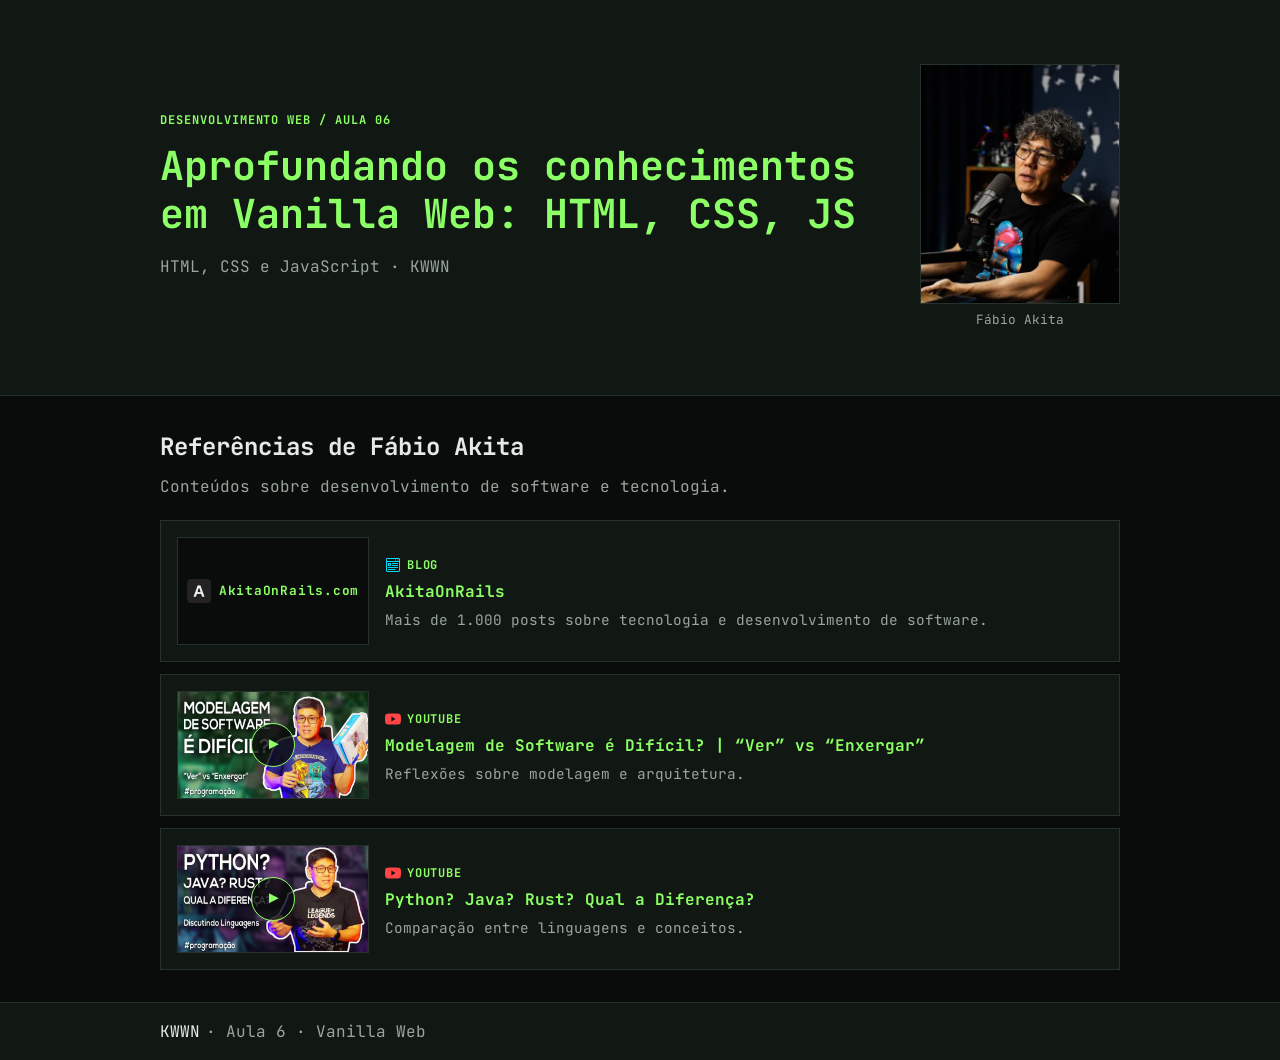
==== aulas/006/web/index.html @ 8f357129 "Organiza monorepo e documenta aula 006" ====
<!doctype html>
<html lang="pt-BR">
  <head>
    <meta charset="UTF-8">
    <meta name="viewport" content="width=device-width, initial-scale=1">
    <meta name="description" content="Referências de Fábio Akita sobre software e tecnologia.">
    <link rel="icon" type="image/webp" href="assets/img/favicon.webp">
    <title>Aula 6 — Vanilla Web</title>
    <link rel="preconnect" href="https://fonts.googleapis.com">
    <link rel="preconnect" href="https://fonts.gstatic.com" crossorigin>
    <link href="https://fonts.googleapis.com/css2?family=JetBrains+Mono:wght@400;500;600;700&display=swap" rel="stylesheet">
    <link rel="stylesheet" href="css/style.css">
    <script src="js/main.js" defer></script>
  </head>
  <body>
    <header class="site-header">
      <div class="container hero">
        <div>
          <p class="eyebrow">Desenvolvimento Web / Aula 06</p>
          <h1>Aprofundando os conhecimentos em Vanilla Web: HTML, CSS, JS</h1>
          <p class="muted">HTML, CSS e JavaScript · KWWN</p>
        </div>
        <figure class="portrait-card">
          <img class="portrait" src="assets/img/fabio-akita.webp" alt="Fábio Akita em uma conversa diante de um microfone" width="420" height="560">
          <figcaption>Fábio Akita</figcaption>
        </figure>
      </div>
    </header>

    <main class="container">
      <h2>Referências de Fábio Akita</h2>
      <p class="muted">Conteúdos sobre desenvolvimento de software e tecnologia.</p>
      <ul class="resources">
        <li class="card">
          <a class="preview" href="https://akitaonrails.com/" data-viewer="site" aria-label="Abrir AkitaOnRails.com no visualizador">
            <span class="site-preview-logo"><img src="assets/img/akitaonrails-logo.webp" alt=""><span>AkitaOnRails.com</span></span>
          </a>
          <div><small class="blog-label"><img src="assets/img/icon-blog.webp" alt="" width="16" height="16"> Blog</small><h3><a href="https://akitaonrails.com/" target="_blank" rel="noopener noreferrer">AkitaOnRails</a></h3><p class="muted">Mais de 1.000 posts sobre tecnologia e desenvolvimento de software.</p></div>
        </li>
        <li class="card">
          <a class="preview" href="https://www.youtube.com/watch?v=SmYQcaP1Jgw" data-viewer="video" aria-label="Assistir: Modelagem de Software é Difícil?">
            <img src="assets/img/youtube-modelagem.webp" alt="" loading="lazy" width="1280" height="720"><span class="play" aria-hidden="true">▶</span>
          </a>
          <div><small class="youtube-label"><svg aria-hidden="true" viewBox="0 0 24 24"><path d="M23.5 6.2a3 3 0 0 0-2.1-2.1C19.5 3.6 12 3.6 12 3.6s-7.5 0-9.4.5A3 3 0 0 0 .5 6.2 31 31 0 0 0 0 12a31 31 0 0 0 .5 5.8 3 3 0 0 0 2.1 2.1c1.9.5 9.4.5 9.4.5s7.5 0 9.4-.5a3 3 0 0 0 2.1-2.1A31 31 0 0 0 24 12a31 31 0 0 0-.5-5.8ZM9.6 15.6V8.4l6.3 3.6-6.3 3.6Z"/></svg> YouTube</small><h3><a href="https://www.youtube.com/watch?v=SmYQcaP1Jgw" target="_blank" rel="noopener noreferrer">Modelagem de Software é Difícil? | “Ver” vs “Enxergar”</a></h3><p class="muted">Reflexões sobre modelagem e arquitetura.</p></div>
        </li>
        <li class="card">
          <a class="preview" href="https://www.youtube.com/watch?v=MI9cdxETA4c" data-viewer="video" aria-label="Assistir: Python? Java? Rust? Qual a Diferença?">
            <img src="assets/img/youtube-linguagens.webp" alt="" loading="lazy" width="1280" height="720"><span class="play" aria-hidden="true">▶</span>
          </a>
          <div><small class="youtube-label"><svg aria-hidden="true" viewBox="0 0 24 24"><path d="M23.5 6.2a3 3 0 0 0-2.1-2.1C19.5 3.6 12 3.6 12 3.6s-7.5 0-9.4.5A3 3 0 0 0 .5 6.2 31 31 0 0 0 0 12a31 31 0 0 0 .5 5.8 3 3 0 0 0 2.1 2.1c1.9.5 9.4.5 9.4.5s7.5 0 9.4-.5a3 3 0 0 0 2.1-2.1A31 31 0 0 0 24 12a31 31 0 0 0-.5-5.8ZM9.6 15.6V8.4l6.3 3.6-6.3 3.6Z"/></svg> YouTube</small><h3><a href="https://www.youtube.com/watch?v=MI9cdxETA4c" target="_blank" rel="noopener noreferrer">Python? Java? Rust? Qual a Diferença?</a></h3><p class="muted">Comparação entre linguagens e conceitos.</p></div>
        </li>
      </ul>
    </main>

    <footer class="site-footer"><div class="container">KWWN <span class="muted">· Aula 6 · Vanilla Web</span></div></footer>

    <dialog class="viewer" aria-label="Visualizador">
      <form method="dialog"><button class="viewer-close" aria-label="Fechar visualizador">×</button></form>
      <div class="viewer-content"></div>
    </dialog>
  </body>
</html>
---- aulas/006/web/css/style.css ----
:root {
  color-scheme: dark;
  --green: #8bff65;
  --hover: #b4ff9a;
  --bg: #090c0a;
  --surface: #111713;
  --border: #26332a;
  --text: #e4eae5;
  --muted: #9aa69c;
  font: 16px/1.6 "JetBrains Mono", monospace;
  color: var(--text);
  background: var(--bg);
}

* { box-sizing: border-box; }
body { min-width: 20rem; min-height: 100vh; margin: 0; }
a { color: var(--green); text-decoration: none; }
a:hover { color: var(--hover); }
.card h3 a:hover { text-decoration: underline; text-underline-offset: .2em; }
a:focus-visible { outline: 2px solid var(--hover); outline-offset: 3px; }
img { display: block; max-width: 100%; }
.container { width: min(100% - 2rem, 60rem); margin-inline: auto; }
.muted { color: var(--muted); }
.site-header, .site-footer { background: var(--surface); }
.site-header { padding-block: clamp(2rem, 6vw, 4rem); border-bottom: 1px solid var(--border); }
.hero { display: flex; align-items: center; justify-content: space-between; gap: 2rem; }
.eyebrow, small { color: var(--green); font-size: .75rem; font-weight: 700; letter-spacing: .08em; text-transform: uppercase; }
h1 { max-width: 44rem; margin: 0; color: var(--green); font-size: clamp(1.8rem, 4vw, 2.5rem); line-height: 1.2; }
.viewer { width: min(92vw, 64rem); max-width: none; max-height: 90vh; padding: 2.75rem 1rem 1rem; border: 1px solid var(--border); color: var(--text); background: var(--surface); }
.viewer:is(.viewer--video, .viewer--site) { padding-inline: 0; overflow: hidden; }
.viewer--video .viewer-content { aspect-ratio: 16 / 9; }
.viewer--site .viewer-content { height: min(75vh, 42rem); }
.viewer:is(.viewer--video, .viewer--site) iframe { height: 100%; }
.viewer::backdrop { background: #000c; }
.viewer form { position: absolute; top: .35rem; right: .75rem; }
.viewer-close { display: grid; width: 2rem; height: 2rem; padding: 0; place-items: center; border: 0; color: var(--green); background: none; font: inherit; font-size: 1.75rem; line-height: 1; cursor: pointer; }
.viewer-content iframe { display: block; width: 100%; height: min(56vh, 36rem); border: 0; background: var(--bg); }
.youtube-label, .blog-label { display: inline-flex; height: 1.5rem; align-items: center; gap: .35rem; vertical-align: middle; line-height: 1; }
.youtube-label svg, .blog-label img { display: block; width: 1rem; height: 1rem; flex: 0 0 1rem; object-fit: contain; }
.youtube-label svg { fill: #ff4545; }
main { padding-block: 2rem; }
h2 { margin: 0; }
main > .muted { margin: .5rem 0 0; }
.portrait-card { width: 12.5rem; flex: 0 0 auto; margin: 0; }
.portrait { width: 100%; height: 15rem; border: 1px solid var(--border); object-fit: cover; object-position: center 30%; }
.portrait-card figcaption { padding-top: .4rem; color: var(--muted); font-size: .8rem; text-align: center; }
.resources { display: grid; gap: .75rem; margin: 1.25rem 0 0; padding: 0; list-style: none; }
.card { display: flex; align-items: center; gap: 1rem; padding: 1rem; border: 1px solid var(--border); background: var(--surface); }
.preview { position: relative; display: grid; width: 12rem; flex: 0 0 12rem; aspect-ratio: 16 / 9; overflow: hidden; place-items: center; border: 1px solid var(--border); background: var(--bg); }
.preview > img { width: 100%; height: 100%; object-fit: cover; }
.site-preview-logo { display: flex; align-items: center; gap: .5rem; color: var(--green); font-size: .8rem; font-weight: 700; letter-spacing: .06em; }
.site-preview-logo img { width: 1.5rem; height: 1.5rem; object-fit: contain; }
.card h3 { margin: .2rem 0; font-size: 1rem; line-height: 1.5; }
.card p { margin: .25rem 0 0; font-size: .9rem; }
.play { position: absolute; inset: 50% auto auto 50%; display: grid; width: 2.75rem; aspect-ratio: 1; padding-left: .12em; transform: translate(-50%, -50%); place-items: center; border: 1px solid var(--green); border-radius: 50%; color: var(--green); background: #090c0acc; }
.site-footer { padding-block: 1rem; border-top: 1px solid var(--border); }
.site-footer .container { display: flex; gap: .35rem; }
@media (max-width: 40rem) {
  .hero, .card { align-items: flex-start; flex-direction: column; }
  .portrait-card { width: min(100%, 12.5rem); }
  .portrait { height: 13rem; }
  .preview { width: min(100%, 20rem); flex-basis: auto; }
  .viewer { width: 96vw; padding-inline: .5rem; }
  .viewer-content iframe { height: 56vh; }
  .viewer--video .viewer-content { height: auto; }
}
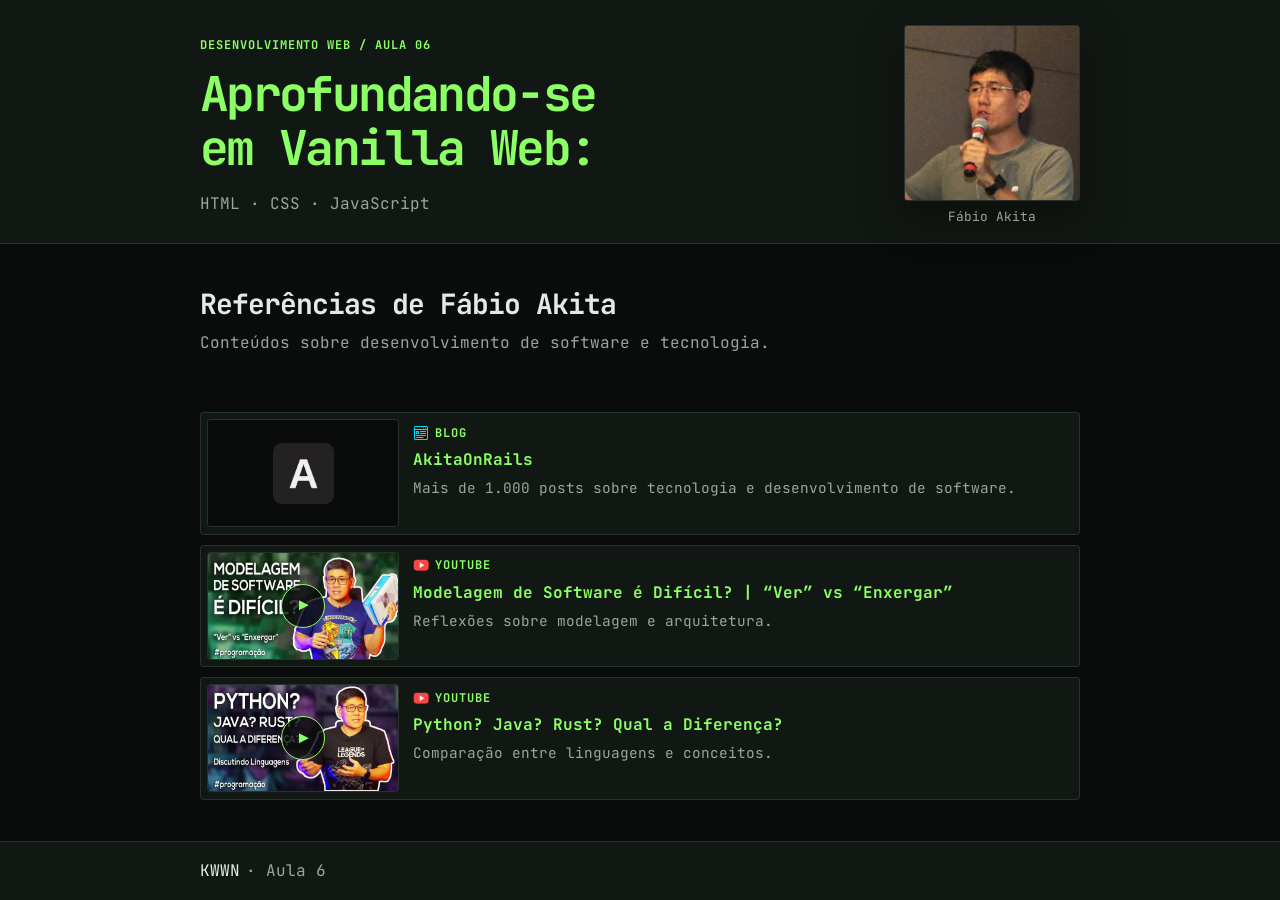
==== commit f6e576c5: "aulas/006: registra checkpoint da interface responsiva" ====
--- a/aulas/006/web/index.html
+++ b/aulas/006/web/index.html
@@ -17,8 +17,8 @@
       <div class="container hero">
         <div>
           <p class="eyebrow">Desenvolvimento Web / Aula 06</p>
-          <h1>Aprofundando os conhecimentos em Vanilla Web: HTML, CSS, JS</h1>
-          <p class="muted">HTML, CSS e JavaScript · KWWN</p>
+          <h1>Aprofundando-se<br>em Vanilla Web:</h1>
+          <p class="muted">HTML · CSS · JavaScript</p>
         </div>
         <figure class="portrait-card">
           <img class="portrait" src="assets/img/fabio-akita.webp" alt="Fábio Akita em uma conversa diante de um microfone" width="420" height="560">
@@ -33,26 +33,26 @@
       <ul class="resources">
         <li class="card">
           <a class="preview" href="https://akitaonrails.com/" data-viewer="site" aria-label="Abrir AkitaOnRails.com no visualizador">
-            <span class="site-preview-logo"><img src="assets/img/akitaonrails-logo.webp" alt=""><span>AkitaOnRails.com</span></span>
+            <img class="site-preview-logo" src="assets/img/akitaonrails-logo.webp" alt="">
           </a>
-          <div><small class="blog-label"><img src="assets/img/icon-blog.webp" alt="" width="16" height="16"> Blog</small><h3><a href="https://akitaonrails.com/" target="_blank" rel="noopener noreferrer">AkitaOnRails</a></h3><p class="muted">Mais de 1.000 posts sobre tecnologia e desenvolvimento de software.</p></div>
+          <div><small class="source-label"><img src="assets/img/icon-blog.webp" alt="" width="16" height="16"> Blog</small><h3><a href="https://akitaonrails.com/" target="_blank" rel="noopener noreferrer">AkitaOnRails</a></h3><p class="muted">Mais de 1.000 posts sobre tecnologia e desenvolvimento de software.</p></div>
         </li>
         <li class="card">
           <a class="preview" href="https://www.youtube.com/watch?v=SmYQcaP1Jgw" data-viewer="video" aria-label="Assistir: Modelagem de Software é Difícil?">
-            <img src="assets/img/youtube-modelagem.webp" alt="" loading="lazy" width="1280" height="720"><span class="play" aria-hidden="true">▶</span>
+            <img src="assets/img/youtube-modelagem.webp" alt="" loading="lazy" width="640" height="360"><span class="play" aria-hidden="true">▶</span>
           </a>
-          <div><small class="youtube-label"><svg aria-hidden="true" viewBox="0 0 24 24"><path d="M23.5 6.2a3 3 0 0 0-2.1-2.1C19.5 3.6 12 3.6 12 3.6s-7.5 0-9.4.5A3 3 0 0 0 .5 6.2 31 31 0 0 0 0 12a31 31 0 0 0 .5 5.8 3 3 0 0 0 2.1 2.1c1.9.5 9.4.5 9.4.5s7.5 0 9.4-.5a3 3 0 0 0 2.1-2.1A31 31 0 0 0 24 12a31 31 0 0 0-.5-5.8ZM9.6 15.6V8.4l6.3 3.6-6.3 3.6Z"/></svg> YouTube</small><h3><a href="https://www.youtube.com/watch?v=SmYQcaP1Jgw" target="_blank" rel="noopener noreferrer">Modelagem de Software é Difícil? | “Ver” vs “Enxergar”</a></h3><p class="muted">Reflexões sobre modelagem e arquitetura.</p></div>
+          <div><small class="source-label"><img src="assets/img/icon-youtube.webp" alt="" width="16" height="16"> YouTube</small><h3><a href="https://www.youtube.com/watch?v=SmYQcaP1Jgw" target="_blank" rel="noopener noreferrer">Modelagem de Software é Difícil? | “Ver” vs “Enxergar”</a></h3><p class="muted">Reflexões sobre modelagem e arquitetura.</p></div>
         </li>
         <li class="card">
           <a class="preview" href="https://www.youtube.com/watch?v=MI9cdxETA4c" data-viewer="video" aria-label="Assistir: Python? Java? Rust? Qual a Diferença?">
-            <img src="assets/img/youtube-linguagens.webp" alt="" loading="lazy" width="1280" height="720"><span class="play" aria-hidden="true">▶</span>
+            <img src="assets/img/youtube-linguagens.webp" alt="" loading="lazy" width="640" height="360"><span class="play" aria-hidden="true">▶</span>
           </a>
-          <div><small class="youtube-label"><svg aria-hidden="true" viewBox="0 0 24 24"><path d="M23.5 6.2a3 3 0 0 0-2.1-2.1C19.5 3.6 12 3.6 12 3.6s-7.5 0-9.4.5A3 3 0 0 0 .5 6.2 31 31 0 0 0 0 12a31 31 0 0 0 .5 5.8 3 3 0 0 0 2.1 2.1c1.9.5 9.4.5 9.4.5s7.5 0 9.4-.5a3 3 0 0 0 2.1-2.1A31 31 0 0 0 24 12a31 31 0 0 0-.5-5.8ZM9.6 15.6V8.4l6.3 3.6-6.3 3.6Z"/></svg> YouTube</small><h3><a href="https://www.youtube.com/watch?v=MI9cdxETA4c" target="_blank" rel="noopener noreferrer">Python? Java? Rust? Qual a Diferença?</a></h3><p class="muted">Comparação entre linguagens e conceitos.</p></div>
+          <div><small class="source-label"><img src="assets/img/icon-youtube.webp" alt="" width="16" height="16"> YouTube</small><h3><a href="https://www.youtube.com/watch?v=MI9cdxETA4c" target="_blank" rel="noopener noreferrer">Python? Java? Rust? Qual a Diferença?</a></h3><p class="muted">Comparação entre linguagens e conceitos.</p></div>
         </li>
       </ul>
     </main>
 
-    <footer class="site-footer"><div class="container">KWWN <span class="muted">· Aula 6 · Vanilla Web</span></div></footer>
+    <footer class="site-footer"><div class="container">KWWN <span class="muted">· Aula 6</span></div></footer>
 
     <dialog class="viewer" aria-label="Visualizador">
       <form method="dialog"><button class="viewer-close" aria-label="Fechar visualizador">×</button></form>
--- a/aulas/006/web/css/style.css
+++ b/aulas/006/web/css/style.css
@@ -5,28 +5,44 @@
   --bg: #090c0a;
   --surface: #111713;
   --border: #26332a;
+  --radius: .2rem;
   --text: #e4eae5;
   --muted: #9aa69c;
+  --content-width: 55rem;
   font: 16px/1.6 "JetBrains Mono", monospace;
   color: var(--text);
   background: var(--bg);
 }
 
 * { box-sizing: border-box; }
-body { min-width: 20rem; min-height: 100vh; margin: 0; }
+body { display: flex; flex-direction: column; min-width: 0; min-height: 100vh; min-height: 100dvh; margin: 0; }
 a { color: var(--green); text-decoration: none; }
+button { font: inherit; }
+::selection { color: var(--bg); background: var(--green); }
 a:hover { color: var(--hover); }
 .card h3 a:hover { text-decoration: underline; text-underline-offset: .2em; }
 a:focus-visible { outline: 2px solid var(--hover); outline-offset: 3px; }
 img { display: block; max-width: 100%; }
-.container { width: min(100% - 2rem, 60rem); margin-inline: auto; }
+.container { width: min(100% - 2.5rem, var(--content-width)); margin-inline: auto; }
 .muted { color: var(--muted); }
 .site-header, .site-footer { background: var(--surface); }
-.site-header { padding-block: clamp(2rem, 6vw, 4rem); border-bottom: 1px solid var(--border); }
-.hero { display: flex; align-items: center; justify-content: space-between; gap: 2rem; }
+.site-header { padding: 25px 0 15px; border-bottom: 1px solid var(--border); }
+.hero { display: grid; grid-template-columns: minmax(0, 1fr) 11rem; align-items: center; gap: clamp(2rem, 6vw, 5rem); }
+.hero > div { max-width: 48rem; }
+.eyebrow { margin: 0 0 .75rem; }
 .eyebrow, small { color: var(--green); font-size: .75rem; font-weight: 700; letter-spacing: .08em; text-transform: uppercase; }
-h1 { max-width: 44rem; margin: 0; color: var(--green); font-size: clamp(1.8rem, 4vw, 2.5rem); line-height: 1.2; }
-.viewer { width: min(92vw, 64rem); max-width: none; max-height: 90vh; padding: 2.75rem 1rem 1rem; border: 1px solid var(--border); color: var(--text); background: var(--surface); }
+h1 { max-width: 52rem; margin: 0; color: var(--green); font-size: clamp(1.8rem, 3.8vw, 3rem); line-height: 1.12; letter-spacing: -.055em; }
+.hero .muted { margin: 1rem 0 0; }
+.hero > div { display: flex; flex-direction: column; }
+.hero .muted { order: 1; }
+h1 { order: 0; }
+.eyebrow { order: -1; }
+h2 { font-size: clamp(1.35rem, 2.5vw, 1.75rem); line-height: 1.3; letter-spacing: -.035em; }
+.card, .preview, .viewer { border-radius: var(--radius); }
+.card { transition: border-color 160ms ease, background-color 160ms ease; }
+.card:hover { border-color: #3d5644; background: #141c16; }
+.preview:focus-visible, .viewer-close:focus-visible { outline: 2px solid var(--hover); outline-offset: 3px; }
+.viewer { width: min(92vw, 72rem); max-width: none; max-height: 90dvh; padding: 2.75rem 1rem 1rem; border: 1px solid var(--border); color: var(--text); background: var(--surface); }
 .viewer:is(.viewer--video, .viewer--site) { padding-inline: 0; overflow: hidden; }
 .viewer--video .viewer-content { aspect-ratio: 16 / 9; }
 .viewer--site .viewer-content { height: min(75vh, 42rem); }
@@ -35,32 +51,73 @@
 .viewer form { position: absolute; top: .35rem; right: .75rem; }
 .viewer-close { display: grid; width: 2rem; height: 2rem; padding: 0; place-items: center; border: 0; color: var(--green); background: none; font: inherit; font-size: 1.75rem; line-height: 1; cursor: pointer; }
 .viewer-content iframe { display: block; width: 100%; height: min(56vh, 36rem); border: 0; background: var(--bg); }
-.youtube-label, .blog-label { display: inline-flex; height: 1.5rem; align-items: center; gap: .35rem; vertical-align: middle; line-height: 1; }
-.youtube-label svg, .blog-label img { display: block; width: 1rem; height: 1rem; flex: 0 0 1rem; object-fit: contain; }
-.youtube-label svg { fill: #ff4545; }
-main { padding-block: 2rem; }
+.source-label { display: inline-flex; height: 1.5rem; align-items: center; gap: .35rem; vertical-align: middle; line-height: 1; }
+.source-label img { width: 1rem; height: 1rem; flex: 0 0 1rem; object-fit: contain; }
+main { flex: 1; padding-block: clamp(.75rem, 1.5vh, 1.25rem); }
 h2 { margin: 0; }
 main > .muted { margin: .5rem 0 0; }
-.portrait-card { width: 12.5rem; flex: 0 0 auto; margin: 0; }
-.portrait { width: 100%; height: 15rem; border: 1px solid var(--border); object-fit: cover; object-position: center 30%; }
+.portrait-card { width: 11rem; margin: 0; }
+.portrait { width: 100%; aspect-ratio: 1; height: auto; border: 1px solid var(--border); border-radius: var(--radius); object-fit: cover; object-position: center 30%; box-shadow: 0 1rem 3rem #0005; }
 .portrait-card figcaption { padding-top: .4rem; color: var(--muted); font-size: .8rem; text-align: center; }
-.resources { display: grid; gap: .75rem; margin: 1.25rem 0 0; padding: 0; list-style: none; }
-.card { display: flex; align-items: center; gap: 1rem; padding: 1rem; border: 1px solid var(--border); background: var(--surface); }
-.preview { position: relative; display: grid; width: 12rem; flex: 0 0 12rem; aspect-ratio: 16 / 9; overflow: hidden; place-items: center; border: 1px solid var(--border); background: var(--bg); }
+.resources { display: grid; gap: 10px; margin: clamp(.5rem, 1vh, .75rem) 0 0; padding: 0; list-style: none; }
+.card { display: flex; align-items: center; gap: .875rem; padding: clamp(.35rem, .7vh, .55rem); border: 1px solid var(--border); background: var(--surface); }
+.card > div { align-self: flex-start; min-width: 0; }
+.preview { position: relative; display: grid; width: clamp(8rem, 17vw, 12rem); flex: 0 0 clamp(8rem, 17vw, 12rem); aspect-ratio: 16 / 9; overflow: hidden; place-items: center; border: 1px solid var(--border); background: var(--bg); }
 .preview > img { width: 100%; height: 100%; object-fit: cover; }
-.site-preview-logo { display: flex; align-items: center; gap: .5rem; color: var(--green); font-size: .8rem; font-weight: 700; letter-spacing: .06em; }
-.site-preview-logo img { width: 1.5rem; height: 1.5rem; object-fit: contain; }
+.preview > .site-preview-logo { width: 32%; height: auto; max-height: 70%; aspect-ratio: 1; place-self: center; object-fit: contain; }
 .card h3 { margin: .2rem 0; font-size: 1rem; line-height: 1.5; }
 .card p { margin: .25rem 0 0; font-size: .9rem; }
 .play { position: absolute; inset: 50% auto auto 50%; display: grid; width: 2.75rem; aspect-ratio: 1; padding-left: .12em; transform: translate(-50%, -50%); place-items: center; border: 1px solid var(--green); border-radius: 50%; color: var(--green); background: #090c0acc; }
 .site-footer { padding-block: 1rem; border-top: 1px solid var(--border); }
 .site-footer .container { display: flex; gap: .35rem; }
-@media (max-width: 40rem) {
-  .hero, .card { align-items: flex-start; flex-direction: column; }
-  .portrait-card { width: min(100%, 12.5rem); }
-  .portrait { height: 13rem; }
-  .preview { width: min(100%, 20rem); flex-basis: auto; }
-  .viewer { width: 96vw; padding-inline: .5rem; }
-  .viewer-content iframe { height: 56vh; }
-  .viewer--video .viewer-content { height: auto; }
+@media (min-width: 48.01rem) {
+  main.container { display: flex; flex-direction: column; }
+  main.container > h2, main.container > .muted { align-self: flex-start; }
+  main.container > h2 { margin: auto 0 0; }
+  main.container > .muted { margin: .5rem 0 auto; }
+  main.container > .resources { margin: auto 0; }
 }
+@media (max-width: 48rem) {
+  .container { width: min(100% - 2rem, var(--content-width)); }
+  main.container { display: flex; flex-direction: column; }
+  main.container > h2, main.container > .muted { align-self: flex-start; }
+  main.container > h2 { margin: 0; }
+  main.container > .muted { margin: .5rem 0 0; }
+  .site-header { padding: 25px 0 15px; }
+  .hero { grid-template-columns: minmax(0, 1fr) 8rem; gap: 1.5rem; }
+  .portrait-card { width: 8rem; }
+  main { padding-block: 1.25rem; }
+  .preview { width: clamp(10rem, 32vw, 14rem); flex-basis: clamp(10rem, 32vw, 14rem); }
+  .portrait-card figcaption { padding-top: .2rem; }
+}
+@media (max-width: 36rem) {
+  .container { width: min(100% - 2rem, var(--content-width)); }
+  .site-header { padding: 16px 0 12px; }
+  .hero { grid-template-columns: minmax(0, 1fr) 4rem; align-items: center; gap: .75rem; }
+  .hero > div { min-width: 0; }
+  h1 { max-width: 14ch; font-size: clamp(1.65rem, 7.5vw, 2.25rem); }
+  .hero .muted { margin-top: .75rem; }
+  .portrait-card { width: 4rem; }
+  .portrait { width: 4rem; height: 4rem; object-position: center 25%; }
+  .portrait-card figcaption { padding-top: .2rem; font-size: .7rem; text-align: center; }
+  main { padding-block: 1.5rem; }
+  main.container > .muted { margin-top: .35rem; }
+  .resources { margin-top: 1rem; }
+  .card { align-items: stretch; flex-direction: column; gap: .875rem; padding: .875rem; }
+  .preview { width: 100%; flex-basis: auto; }
+  .card > div { align-self: stretch; }
+  .card h3 { margin: .2rem 0; font-size: .8rem; line-height: 1.3; }
+  .card p { margin-top: .15rem; font-size: .7rem; line-height: 1.35; }
+  .source-label { height: 1.2rem; font-size: .65rem; }
+  .source-label img { width: .8rem; height: .8rem; flex-basis: .8rem; }
+  .play { width: 2rem; }
+  .site-footer { padding-block: .5rem; font-size: .8rem; }
+  .viewer { width: 100%; max-width: none; max-height: 100dvh; margin: auto 0 0; padding: 2.75rem .75rem .75rem; border-radius: .9rem .9rem 0 0; }
+  .viewer--video, .viewer--site { padding: 2.5rem 0 0; }
+  .viewer--site .viewer-content { height: 75dvh; }
+  .viewer-content iframe { height: 60dvh; }
+  .viewer--video .viewer-content iframe { height: auto; }
+}
+@media (prefers-reduced-motion: reduce) {
+  *, *::before, *::after { scroll-behavior: auto !important; transition-duration: .01ms !important; }
+}
